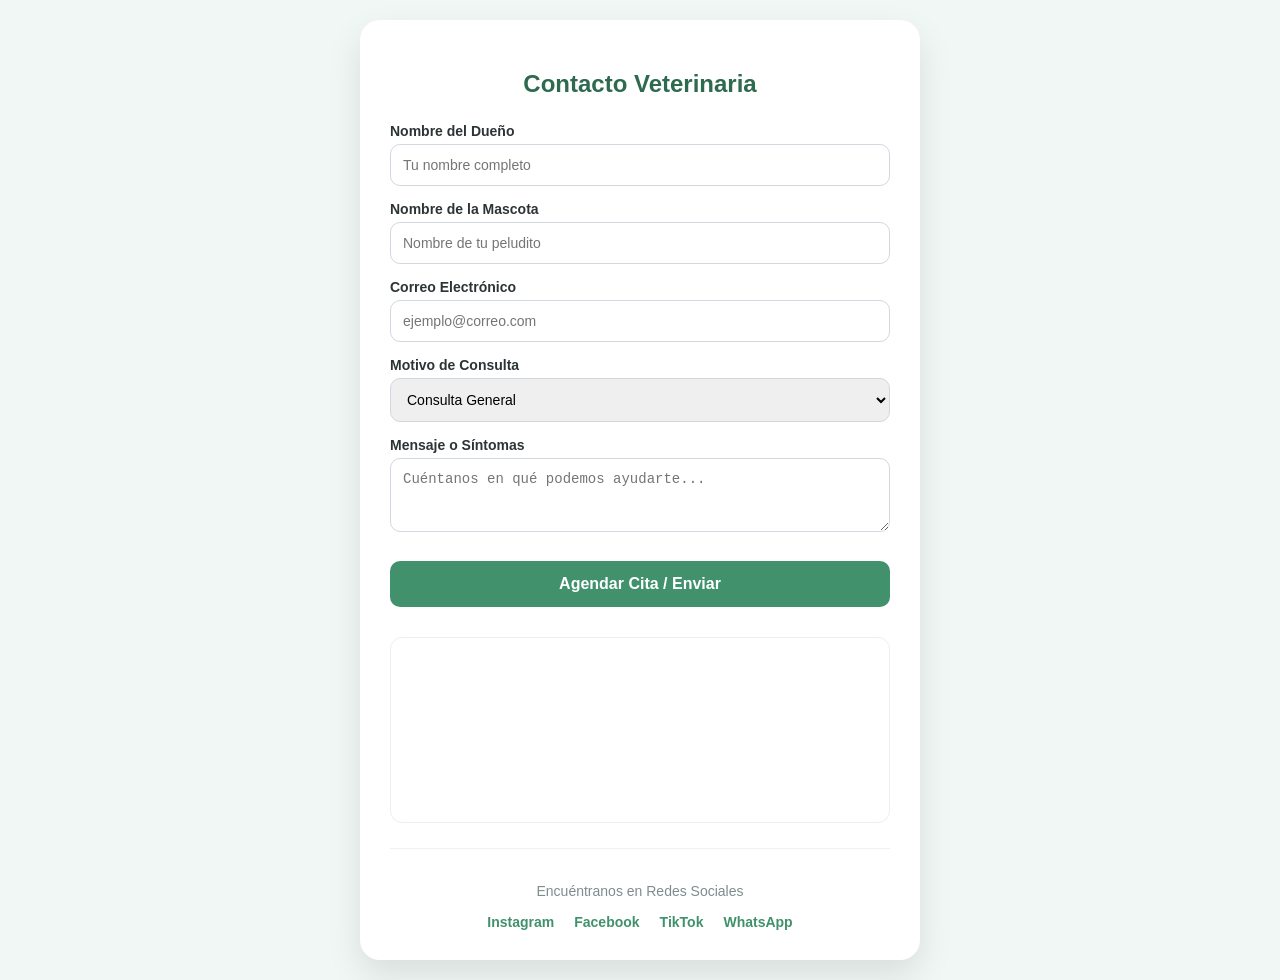
==== contacto.html @ 2f2ed71c "agregado diseño contacto" ====
<!DOCTYPE html>
<html lang="es">
<head>
    <meta charset="UTF-8">
    <meta name="viewport" content="width=device-width, initial-scale=1.0">
    <title>Contacto - Veterinaria</title>
    <style>
        body { font-family: 'Segoe UI', Tahoma, Geneva, Verdana, sans-serif; background-color: #f0f7f4; color: #2d3436; margin: 0; padding: 20px; display: flex; justify-content: center; }
        .container { background: white; padding: 30px; border-radius: 20px; box-shadow: 0 15px 35px rgba(0,0,0,0.1); width: 100%; max-width: 500px; }
        h2 { color: #2d6a4f; text-align: center; margin-bottom: 25px; }
        label { display: block; margin-top: 15px; font-weight: 600; font-size: 14px; }
        input, select, textarea { width: 100%; padding: 12px; margin-top: 5px; border: 1px solid #d1d8e0; border-radius: 10px; box-sizing: border-box; font-size: 14px; outline: none; }
        input:focus, textarea:focus { border-color: #40916c; box-shadow: 0 0 5px rgba(64, 145, 108, 0.2); }
        button { width: 100%; background-color: #40916c; color: white; border: none; padding: 14px; margin-top: 25px; border-radius: 10px; cursor: pointer; font-size: 16px; font-weight: bold; transition: background 0.3s ease; }
        button:hover { background-color: #2d6a4f; }
        .map-container { margin-top: 30px; border-radius: 12px; overflow: hidden; border: 1px solid #eee; }
        .social-media { text-align: center; margin-top: 25px; border-top: 1px solid #f1f1f1; padding-top: 20px; }
        .social-media p { font-size: 14px; color: #7f8c8d; margin-bottom: 15px; }
        .social-links { display: flex; justify-content: center; gap: 20px; }
        .social-links a { color: #40916c; text-decoration: none; font-size: 14px; font-weight: 600; transition: color 0.2s; }
        .social-links a:hover { color: #1b4332; text-decoration: underline; }
    </style>
</head>
<body>
    <div class="container">
        <h2>Contacto Veterinaria</h2>
        <form>
            <label>Nombre del Dueño</label>
            <input type="text" placeholder="Tu nombre completo" required>
            <label>Nombre de la Mascota</label>
            <input type="text" placeholder="Nombre de tu peludito">
            <label>Correo Electrónico</label>
            <input type="email" placeholder="ejemplo@correo.com" required>
            <label>Motivo de Consulta</label>
            <select>
                <option>Consulta General</option>
                <option>Vacunación / Desparasitación</option>
                <option>Estética Canina</option>
                <option>Urgencia Médica</option>
            </select>
            <label>Mensaje o Síntomas</label>
            <textarea rows="3" placeholder="Cuéntanos en qué podemos ayudarte..."></textarea>
            <button type="submit">Agendar Cita / Enviar</button>
        </form>

        <div class="map-container">
            <iframe 
                src="https://www.google.com/maps/embed?pb=!1m18!1m12!1m3!1d3151.835434509374!2d144.95373531531675!3d-37.81720997975171!2m3!1f0!2f0!3f0!3m2!1i1024!2i768!4f13.1!3m3!1m2!1s0x6ad65d4c2b349649%3A0xb6899234e561db11!2sEnvato!5e0!3m2!1ses!2scl!4v1614123456789!5m2!1ses!2scl" 
                width="100%" height="180" style="border:0;" allowfullscreen="" loading="lazy">
            </iframe>
        </div>

        <div class="social-media">
            <p>Encuéntranos en Redes Sociales</p>
            <div class="social-links">
                <a href="#">Instagram</a>
                <a href="#">Facebook</a>
                <a href="#">TikTok</a>
                <a href="#">WhatsApp</a>
            </div>
        </div>
    </div>
</body>
</html>
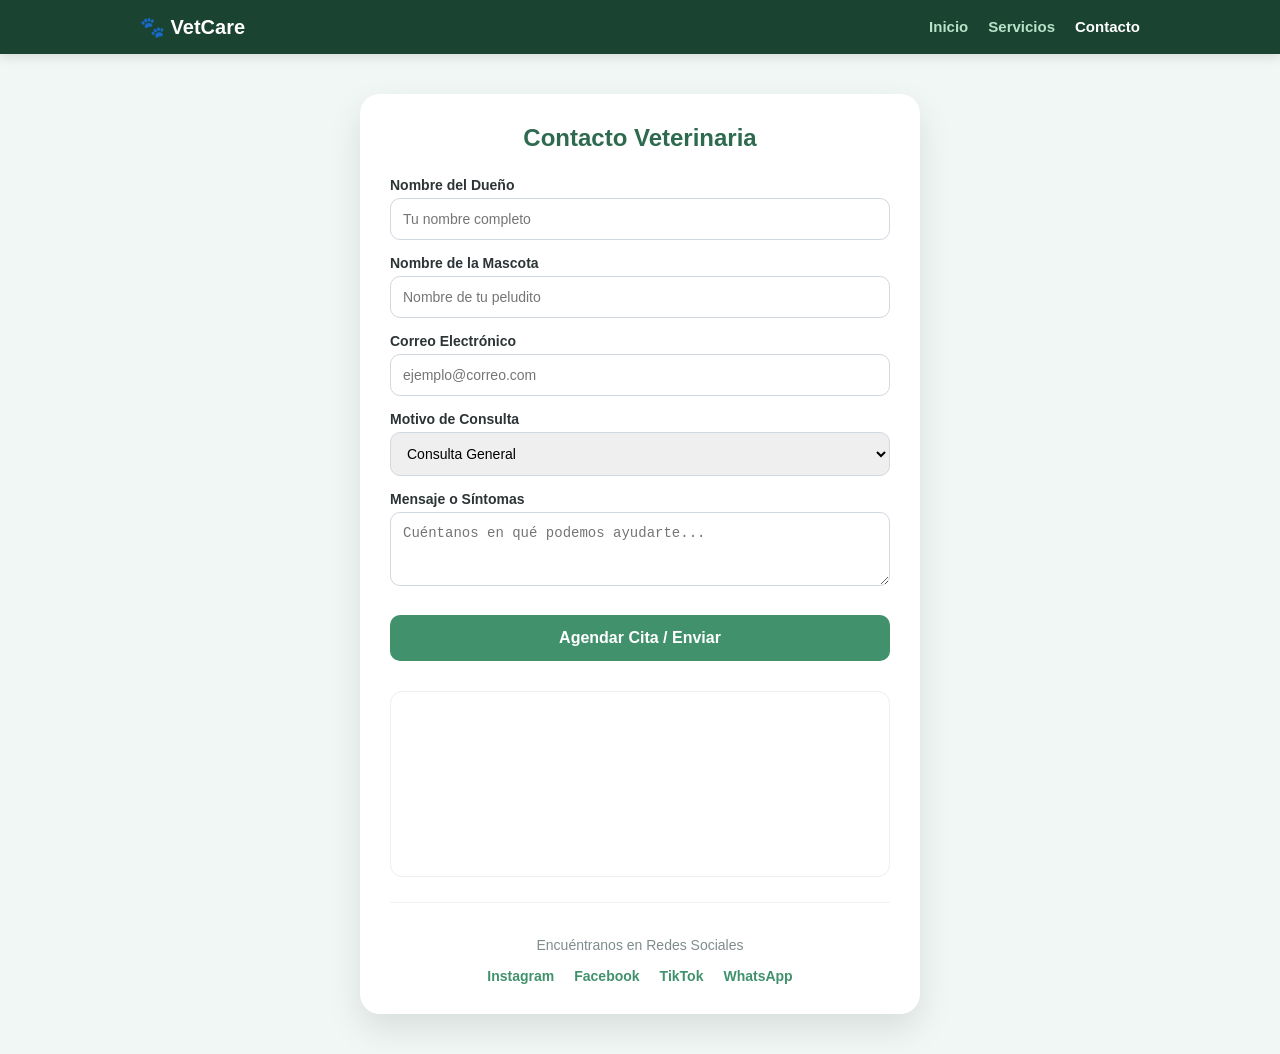
==== commit 24bfe912: "arreglo de contacto" ====
--- a/contacto.html
+++ b/contacto.html
@@ -5,60 +5,166 @@
     <meta name="viewport" content="width=device-width, initial-scale=1.0">
     <title>Contacto - Veterinaria</title>
     <style>
-        body { font-family: 'Segoe UI', Tahoma, Geneva, Verdana, sans-serif; background-color: #f0f7f4; color: #2d3436; margin: 0; padding: 20px; display: flex; justify-content: center; }
-        .container { background: white; padding: 30px; border-radius: 20px; box-shadow: 0 15px 35px rgba(0,0,0,0.1); width: 100%; max-width: 500px; }
-        h2 { color: #2d6a4f; text-align: center; margin-bottom: 25px; }
+        /* ESTILOS GLOBALES Y MENÚ */
+        body { 
+            font-family: 'Segoe UI', Tahoma, Geneva, Verdana, sans-serif; 
+            background-color: #f0f7f4; 
+            color: #2d3436; 
+            margin: 0; 
+            padding: 0; 
+        }
+
+        /* --- MENÚ DE NAVEGACIÓN --- */
+        header {
+            background-color: #1b4332;
+            padding: 15px 0;
+            box-shadow: 0 4px 10px rgba(0,0,0,0.1);
+            position: sticky;
+            top: 0;
+            z-index: 1000;
+        }
+
+        .nav-container {
+            max-width: 1000px;
+            margin: 0 auto;
+            display: flex;
+            justify-content: space-between;
+            align-items: center;
+            padding: 0 20px;
+        }
+
+        .logo {
+            color: white;
+            font-weight: bold;
+            font-size: 20px;
+            text-decoration: none;
+        }
+
+        nav ul {
+            list-style: none;
+            margin: 0;
+            padding: 0;
+            display: flex;
+            gap: 20px;
+        }
+
+        nav ul li a {
+            color: #b7e4c7;
+            text-decoration: none;
+            font-weight: 600;
+            font-size: 15px;
+            transition: color 0.3s;
+        }
+
+        nav ul li a:hover, nav ul li a.active {
+            color: white;
+        }
+
+        /* CONTENEDOR PRINCIPAL */
+        .main-wrapper {
+            display: flex;
+            justify-content: center;
+            padding: 40px 20px;
+        }
+
+        /* TUS ESTILOS ORIGINALES (MANTENIDOS Y PULIDOS) */
+        .container { 
+            background: white; 
+            padding: 30px; 
+            border-radius: 20px; 
+            box-shadow: 0 15px 35px rgba(0,0,0,0.1); 
+            width: 100%; 
+            max-width: 500px; 
+        }
+
+        h2 { color: #2d6a4f; text-align: center; margin-bottom: 25px; margin-top: 0; }
         label { display: block; margin-top: 15px; font-weight: 600; font-size: 14px; }
-        input, select, textarea { width: 100%; padding: 12px; margin-top: 5px; border: 1px solid #d1d8e0; border-radius: 10px; box-sizing: border-box; font-size: 14px; outline: none; }
+        
+        input, select, textarea { 
+            width: 100%; padding: 12px; margin-top: 5px; 
+            border: 1px solid #d1d8e0; border-radius: 10px; 
+            box-sizing: border-box; font-size: 14px; outline: none; 
+        }
+        
         input:focus, textarea:focus { border-color: #40916c; box-shadow: 0 0 5px rgba(64, 145, 108, 0.2); }
-        button { width: 100%; background-color: #40916c; color: white; border: none; padding: 14px; margin-top: 25px; border-radius: 10px; cursor: pointer; font-size: 16px; font-weight: bold; transition: background 0.3s ease; }
+        
+        button { 
+            width: 100%; background-color: #40916c; color: white; border: none; 
+            padding: 14px; margin-top: 25px; border-radius: 10px; 
+            cursor: pointer; font-size: 16px; font-weight: bold; transition: background 0.3s ease; 
+        }
+        
         button:hover { background-color: #2d6a4f; }
+
         .map-container { margin-top: 30px; border-radius: 12px; overflow: hidden; border: 1px solid #eee; }
+        
         .social-media { text-align: center; margin-top: 25px; border-top: 1px solid #f1f1f1; padding-top: 20px; }
         .social-media p { font-size: 14px; color: #7f8c8d; margin-bottom: 15px; }
-        .social-links { display: flex; justify-content: center; gap: 20px; }
+        .social-links { display: flex; justify-content: center; gap: 20px; flex-wrap: wrap; }
         .social-links a { color: #40916c; text-decoration: none; font-size: 14px; font-weight: 600; transition: color 0.2s; }
         .social-links a:hover { color: #1b4332; text-decoration: underline; }
     </style>
 </head>
 <body>
-    <div class="container">
-        <h2>Contacto Veterinaria</h2>
-        <form>
-            <label>Nombre del Dueño</label>
-            <input type="text" placeholder="Tu nombre completo" required>
-            <label>Nombre de la Mascota</label>
-            <input type="text" placeholder="Nombre de tu peludito">
-            <label>Correo Electrónico</label>
-            <input type="email" placeholder="ejemplo@correo.com" required>
-            <label>Motivo de Consulta</label>
-            <select>
-                <option>Consulta General</option>
-                <option>Vacunación / Desparasitación</option>
-                <option>Estética Canina</option>
-                <option>Urgencia Médica</option>
-            </select>
-            <label>Mensaje o Síntomas</label>
-            <textarea rows="3" placeholder="Cuéntanos en qué podemos ayudarte..."></textarea>
-            <button type="submit">Agendar Cita / Enviar</button>
-        </form>
 
-        <div class="map-container">
-            <iframe 
-                src="https://www.google.com/maps/embed?pb=!1m18!1m12!1m3!1d3151.835434509374!2d144.95373531531675!3d-37.81720997975171!2m3!1f0!2f0!3f0!3m2!1i1024!2i768!4f13.1!3m3!1m2!1s0x6ad65d4c2b349649%3A0xb6899234e561db11!2sEnvato!5e0!3m2!1ses!2scl!4v1614123456789!5m2!1ses!2scl" 
-                width="100%" height="180" style="border:0;" allowfullscreen="" loading="lazy">
-            </iframe>
+    <header>
+        <div class="nav-container">
+            <a href="index.html" class="logo">🐾 VetCare</a>
+            <nav>
+                <ul>
+                    <li><a href="index.html">Inicio</a></li>
+                    <li><a href="servicios.html">Servicios</a></li>
+                    <li><a href="contacto.html" class="active">Contacto</a></li>
+                </ul>
+            </nav>
         </div>
+    </header>
 
-        <div class="social-media">
-            <p>Encuéntranos en Redes Sociales</p>
-            <div class="social-links">
-                <a href="#">Instagram</a>
-                <a href="#">Facebook</a>
-                <a href="#">TikTok</a>
-                <a href="#">WhatsApp</a>
+    <div class="main-wrapper">
+        <div class="container">
+            <h2>Contacto Veterinaria</h2>
+            <form action="#" method="POST">
+                <label>Nombre del Dueño</label>
+                <input type="text" name="dueno" placeholder="Tu nombre completo" required>
+                
+                <label>Nombre de la Mascota</label>
+                <input type="text" name="mascota" placeholder="Nombre de tu peludito">
+                
+                <label>Correo Electrónico</label>
+                <input type="email" name="email" placeholder="ejemplo@correo.com" required>
+                
+                <label>Motivo de Consulta</label>
+                <select name="motivo">
+                    <option>Consulta General</option>
+                    <option>Vacunación / Desparasitación</option>
+                    <option>Estética Canina</option>
+                    <option>Urgencia Médica</option>
+                </select>
+                
+                <label>Mensaje o Síntomas</label>
+                <textarea name="mensaje" rows="3" placeholder="Cuéntanos en qué podemos ayudarte..."></textarea>
+                
+                <button type="submit">Agendar Cita / Enviar</button>
+            </form>
+
+            <div class="map-container">
+                <iframe 
+                    src="https://www.google.com/maps/embed?pb=!1m18!1m12!1m3!1d3329.1762115160413!2d-70.6534575!3d-33.4443195!2m3!1f0!2f0!3f0!3m2!1i1024!2i768!4f13.1!3m3!1m2!1s0x0%3A0x0!2zMzPCsDI2JzM5LjUiUyA3MMKwMzknMTIuNCJX!5e0!3m2!1ses!2scl!4v1700000000000!5m2!1ses!2scl" 
+                    width="100%" height="180" style="border:0;" allowfullscreen="" loading="lazy">
+                </iframe>
+            </div>
+
+            <div class="social-media">
+                <p>Encuéntranos en Redes Sociales</p>
+                <div class="social-links">
+                    <a href="https://instagram.com/tu_usuario" target="_blank">Instagram</a>
+                    <a href="https://facebook.com/tu_usuario" target="_blank">Facebook</a>
+                    <a href="https://tiktok.com/@tu_usuario" target="_blank">TikTok</a>
+                    <a href="https://wa.me/56912345678" target="_blank">WhatsApp</a>
+                </div>
             </div>
         </div>
     </div>
+
 </body>
 </html>
